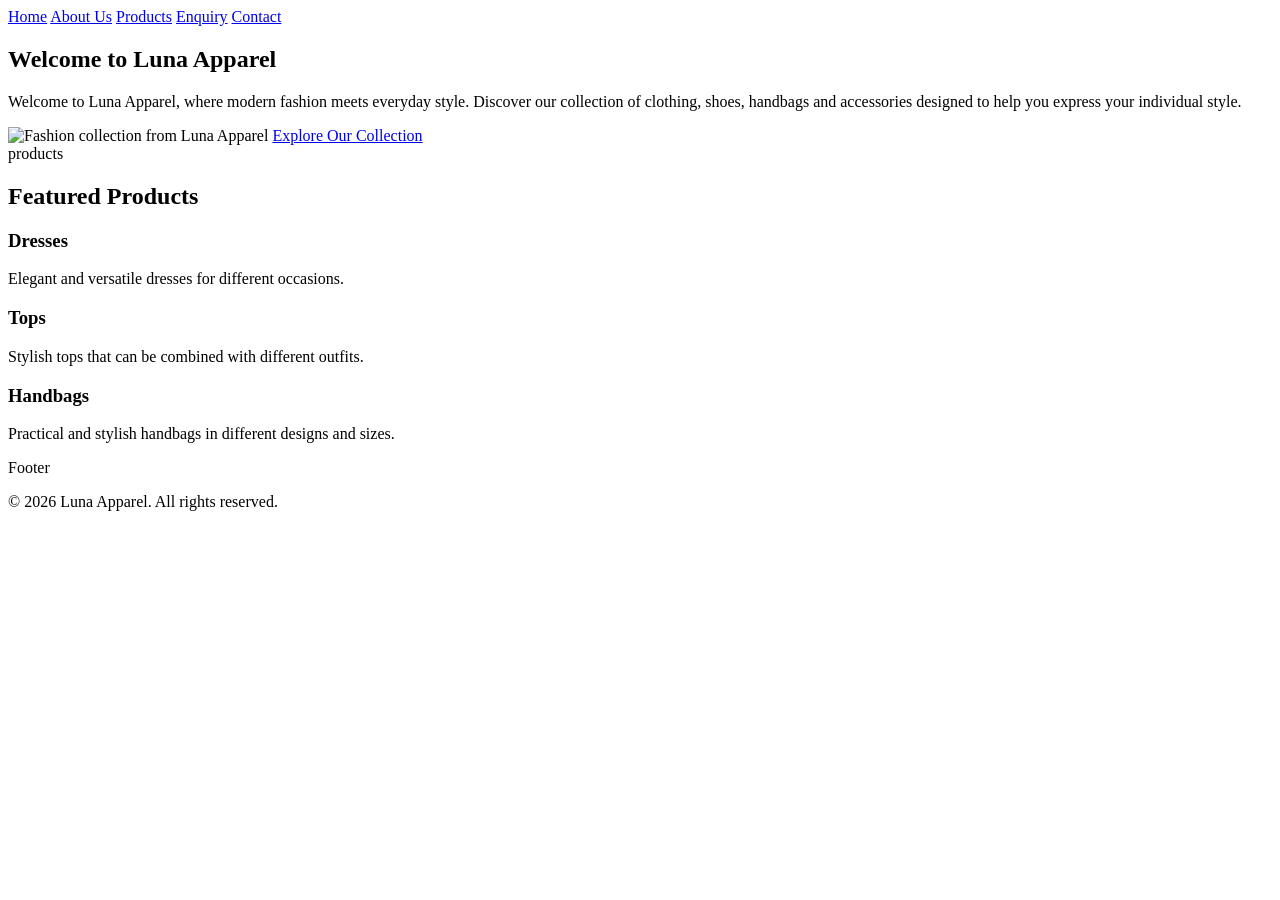
==== Luna_Apparel/index.html @ 079895e9 "Add files via upload" ====
<!DOCTYPE html>
<html lang="en">
<head>
    <meta charset="UTF-8">
    <meta name="viewport" content="width=device-width, initial-scale=1.0">
    <title>Luna Apparel | Home</title>
    <link rel="stylesheet" href="css/style.css">
</head>

<body>

    <header>
        <nav>
            <a href="index.html">Home</a>
            <a href="about.html">About Us</a>
            <a href="products.html">Products</a>
            <a href="enquiry.html">Enquiry</a>
            <a href="contact.html">Contact</a>
        </nav>
    </header>

    <main>

        <section>
            <h1>Welcome to Luna Apparel</h1>

            <p>
                Welcome to Luna Apparel, where modern fashion meets everyday style.
                Discover our collection of clothing, shoes, handbags and accessories
                designed to help you express your individual style.
            </p>

            <img src=""
                 alt="Fashion collection from Luna Apparel">

            <a href="products.html">Explore Our Collection</a>
        </section>

        products 
        <section>
            <h2>Featured Products</h2>

            <h3>Dresses</h3>
            <p>Elegant and versatile dresses for different occasions.</p>

            <h3>Tops</h3>
            <p>Stylish tops that can be combined with different outfits.</p>

            <h3>Handbags</h3>
            <p>Practical and stylish handbags in different designs and sizes.</p>
        </section>

    </main>

     Footer 
    <footer>
        <p>&copy; 2026 Luna Apparel. All rights reserved.</p>
    </footer>

    <script src="js/script.js"></script>
</body>
</html>
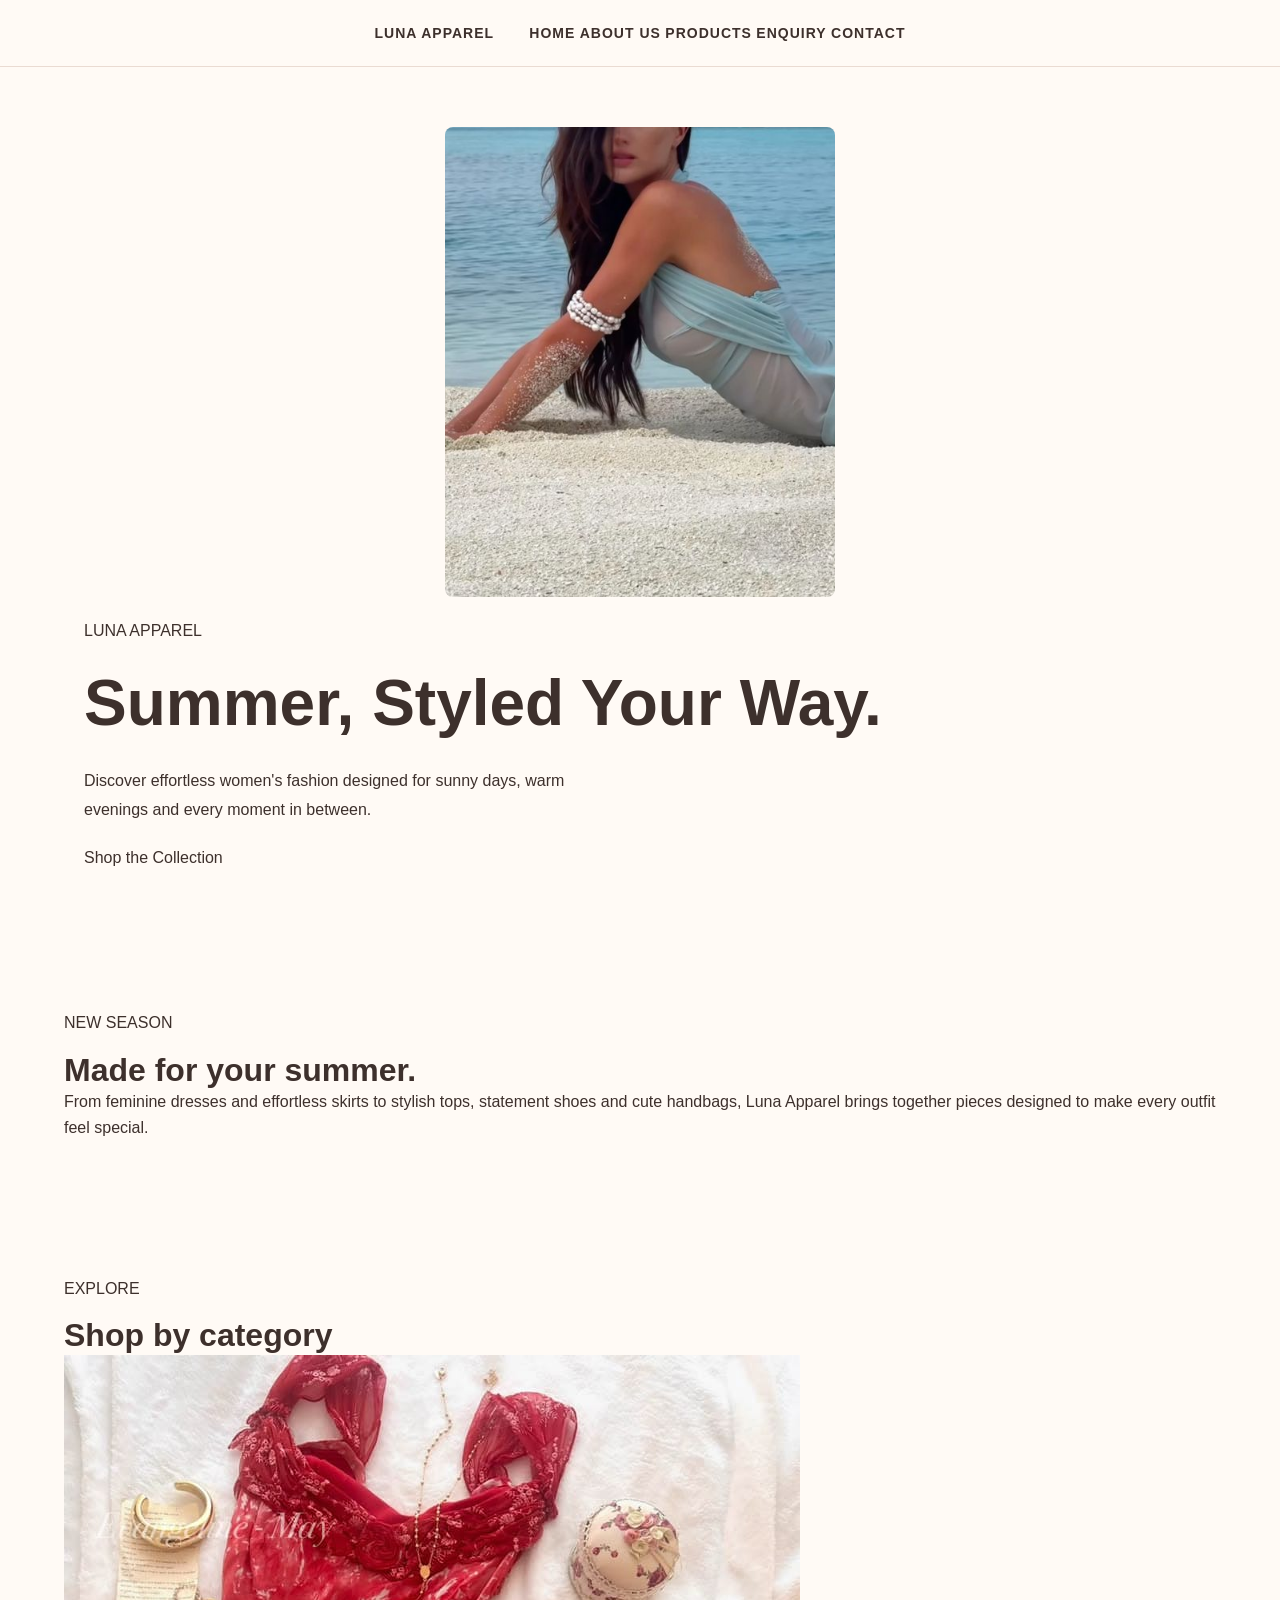
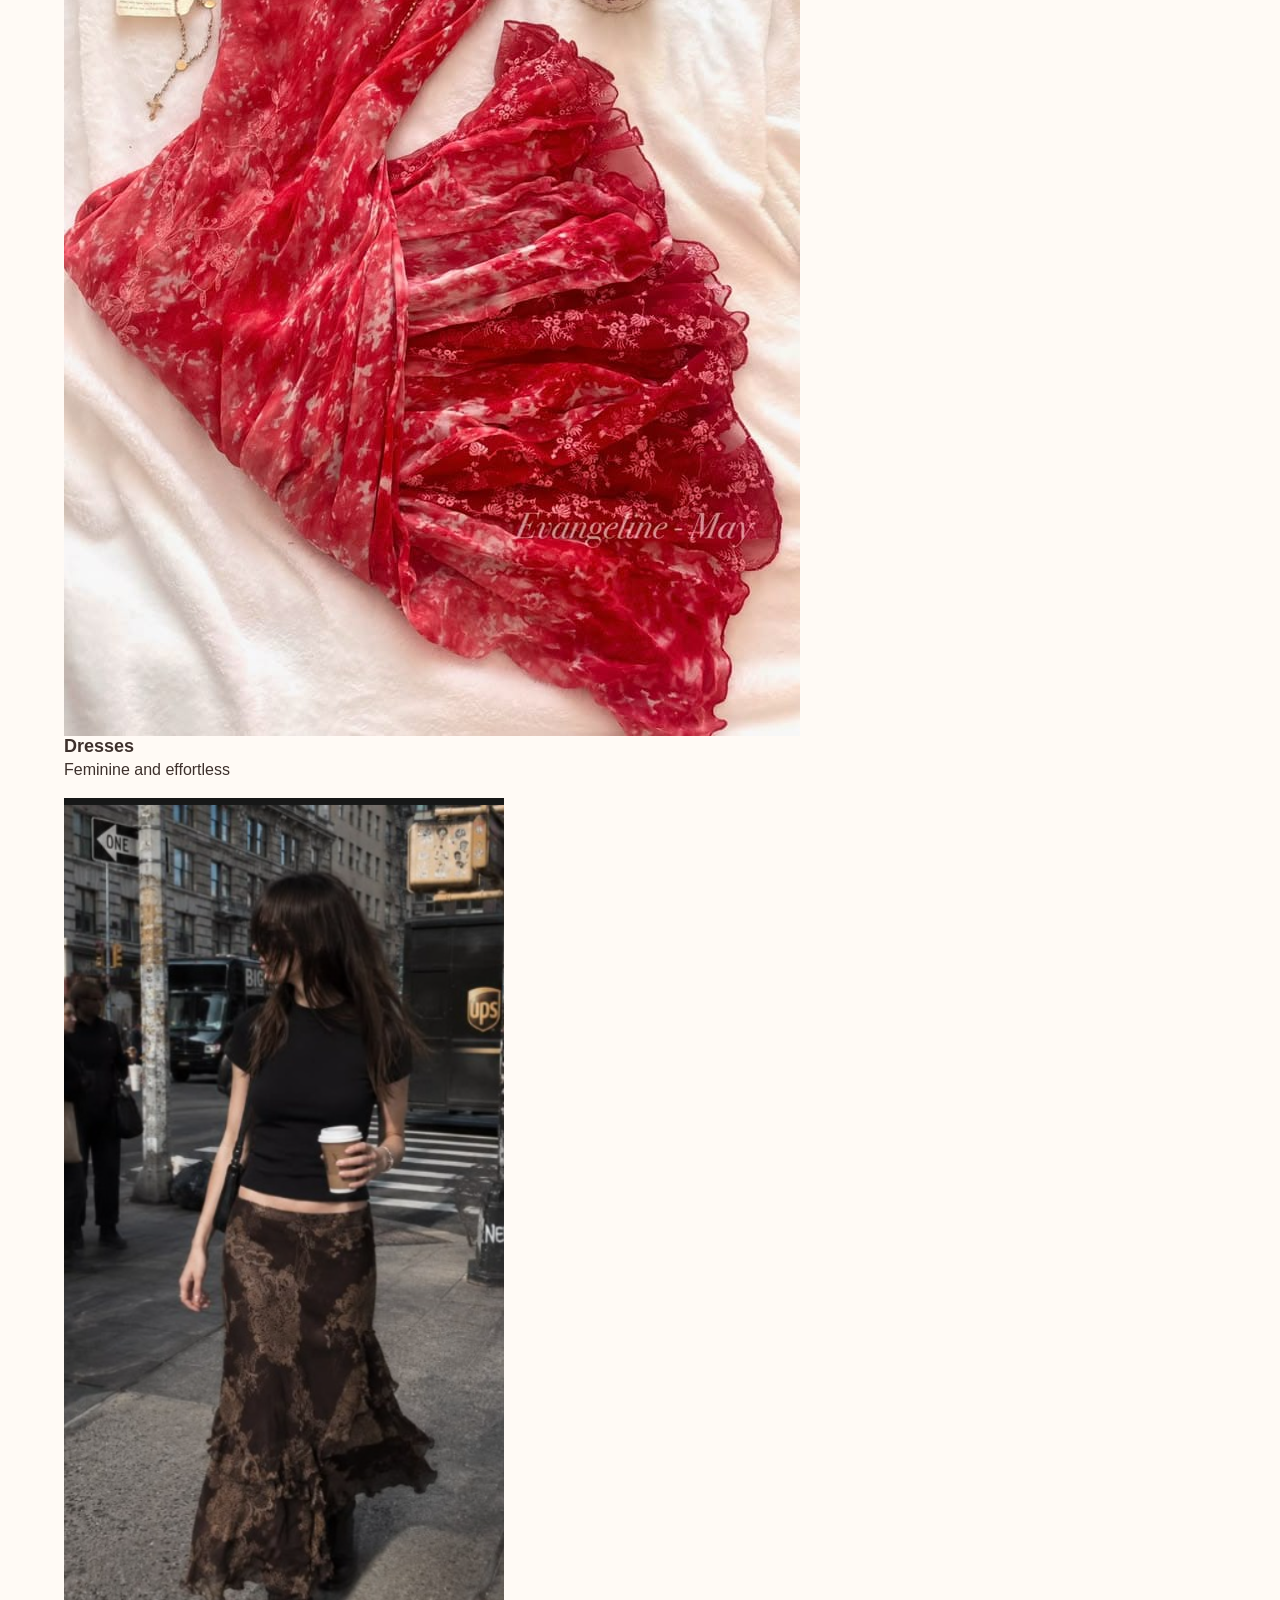
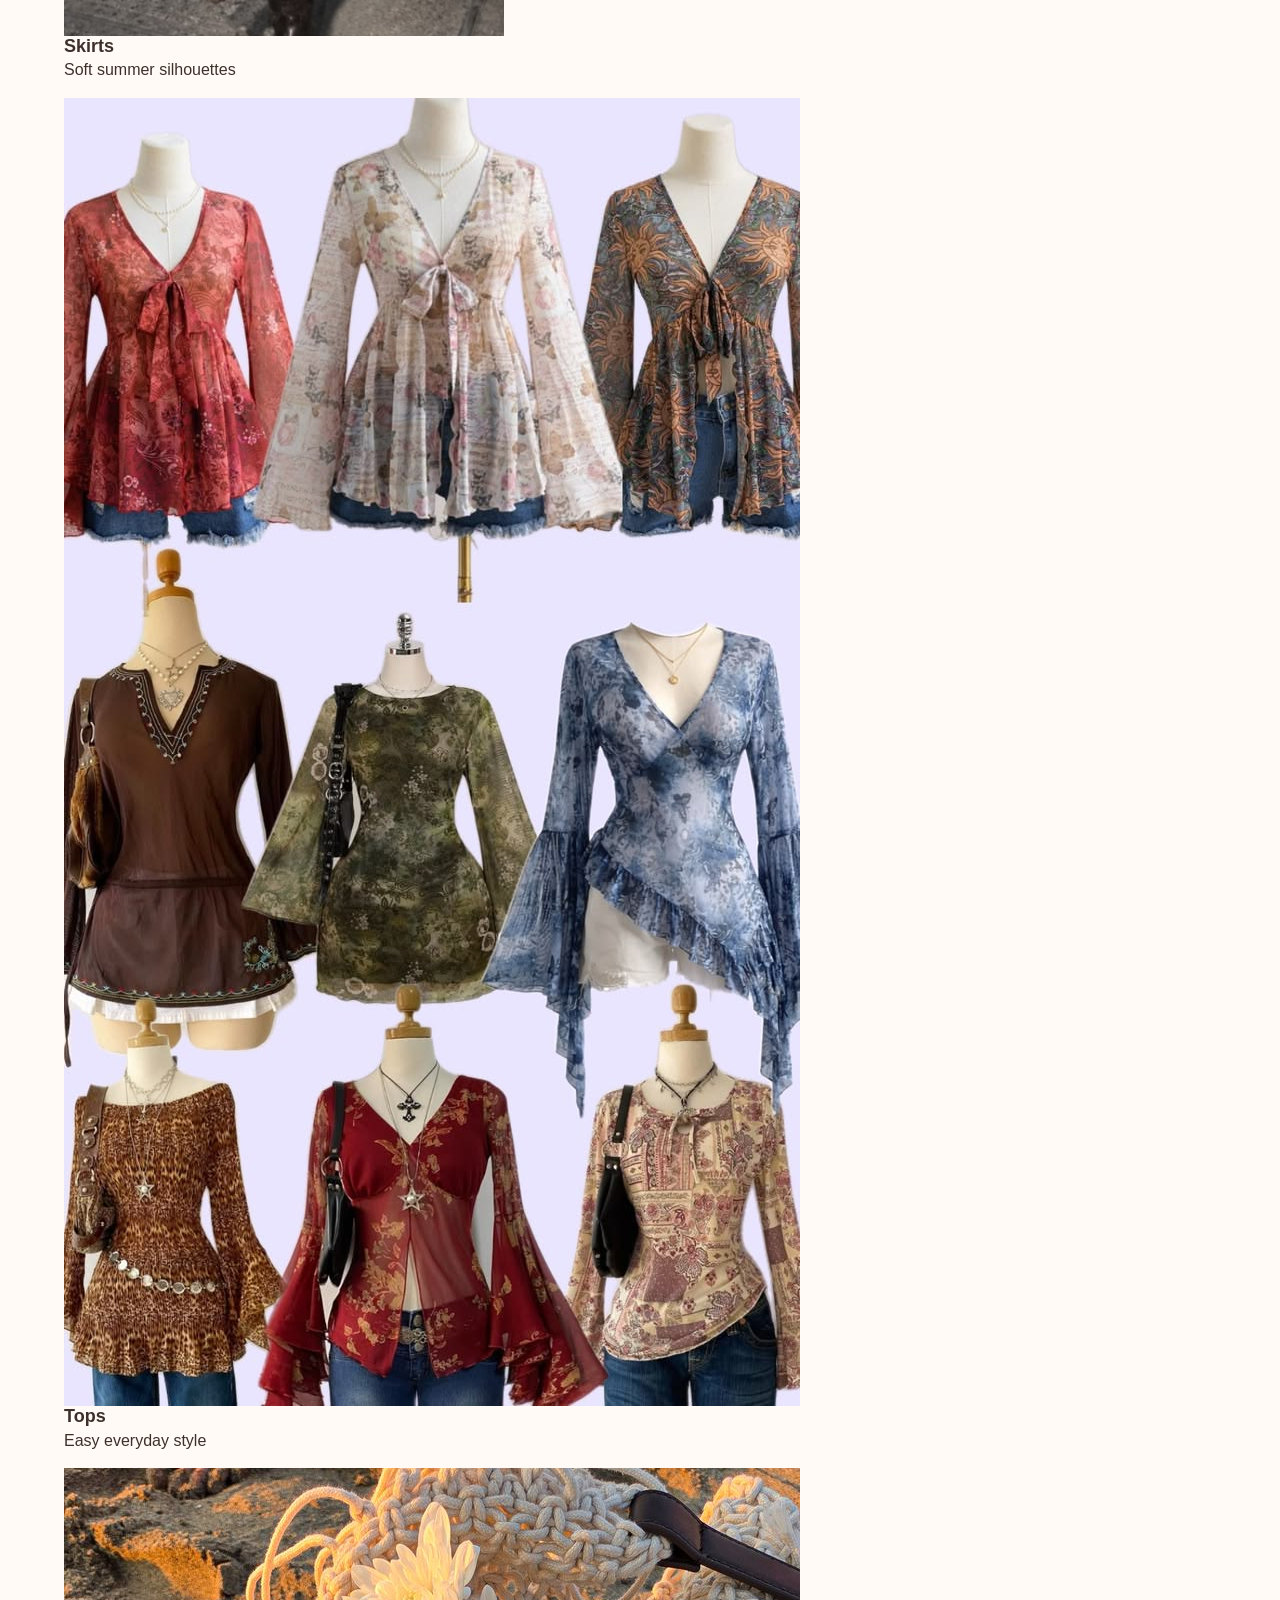
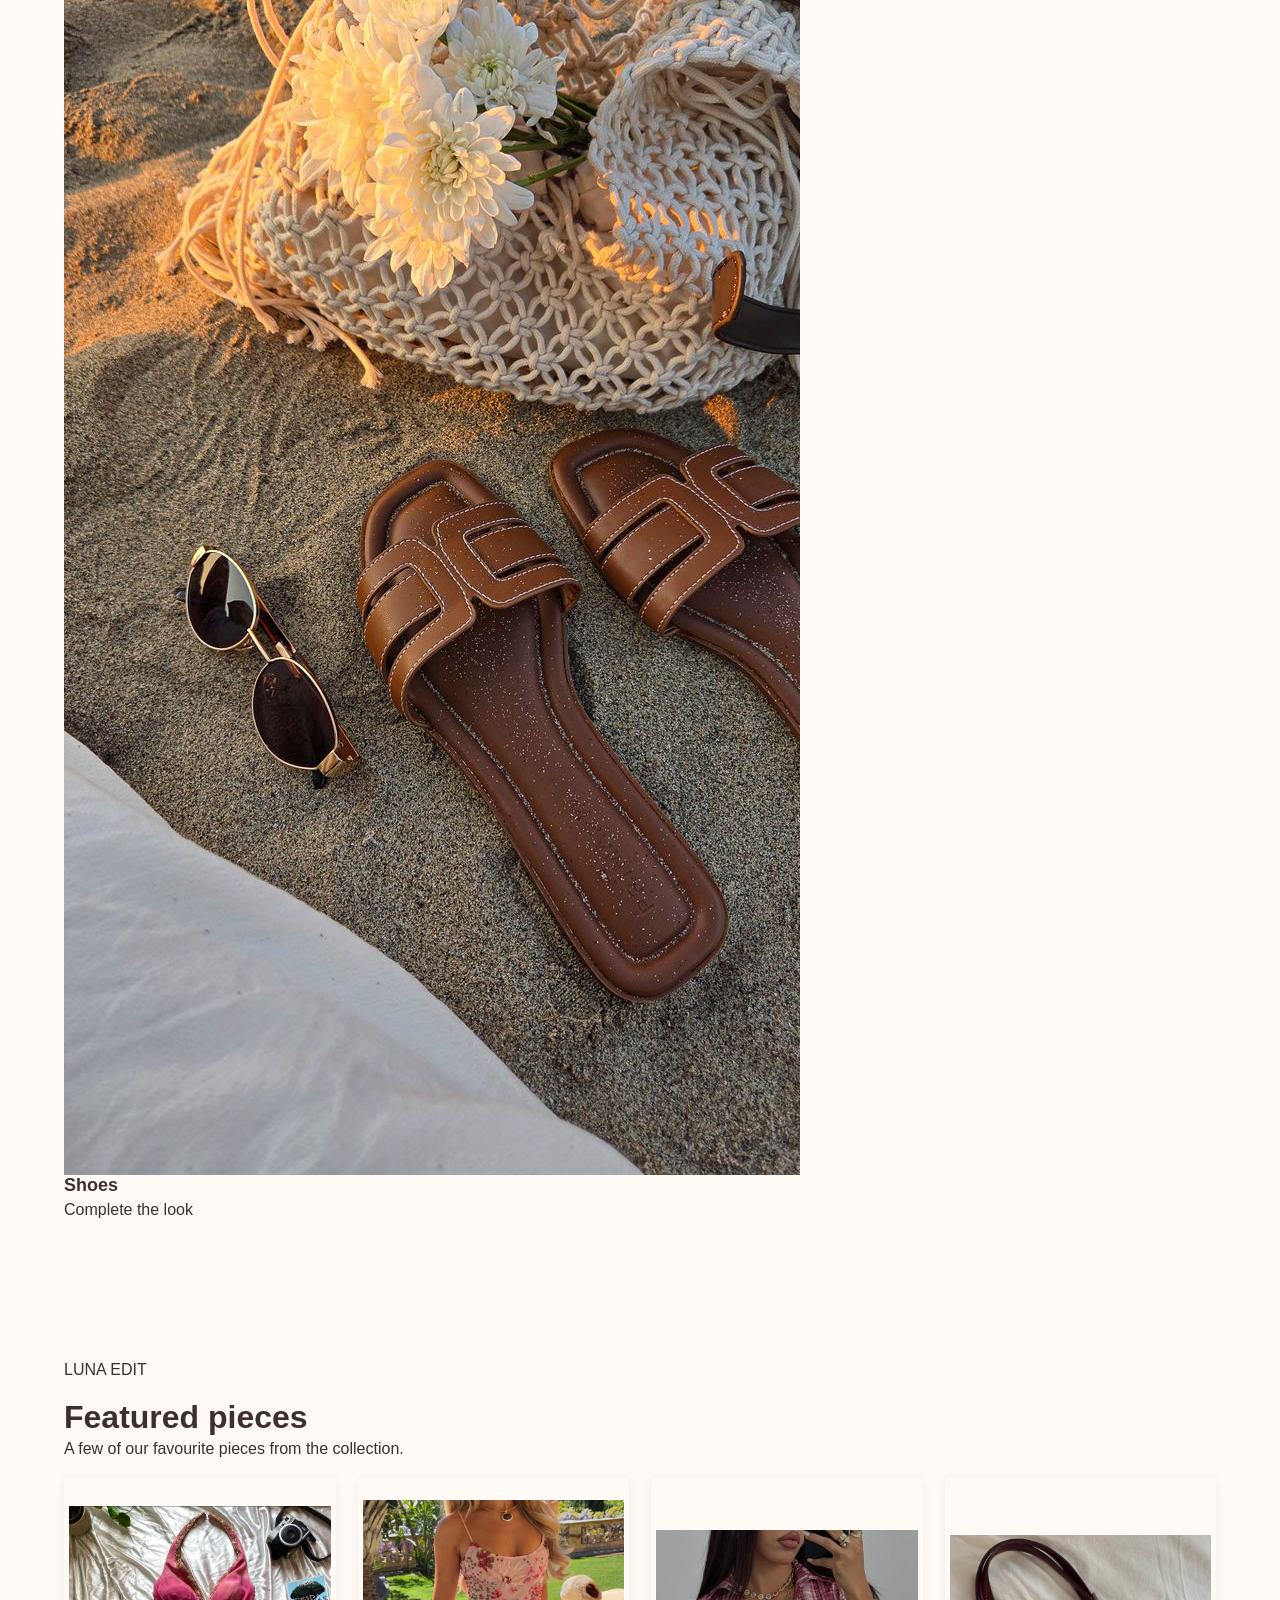
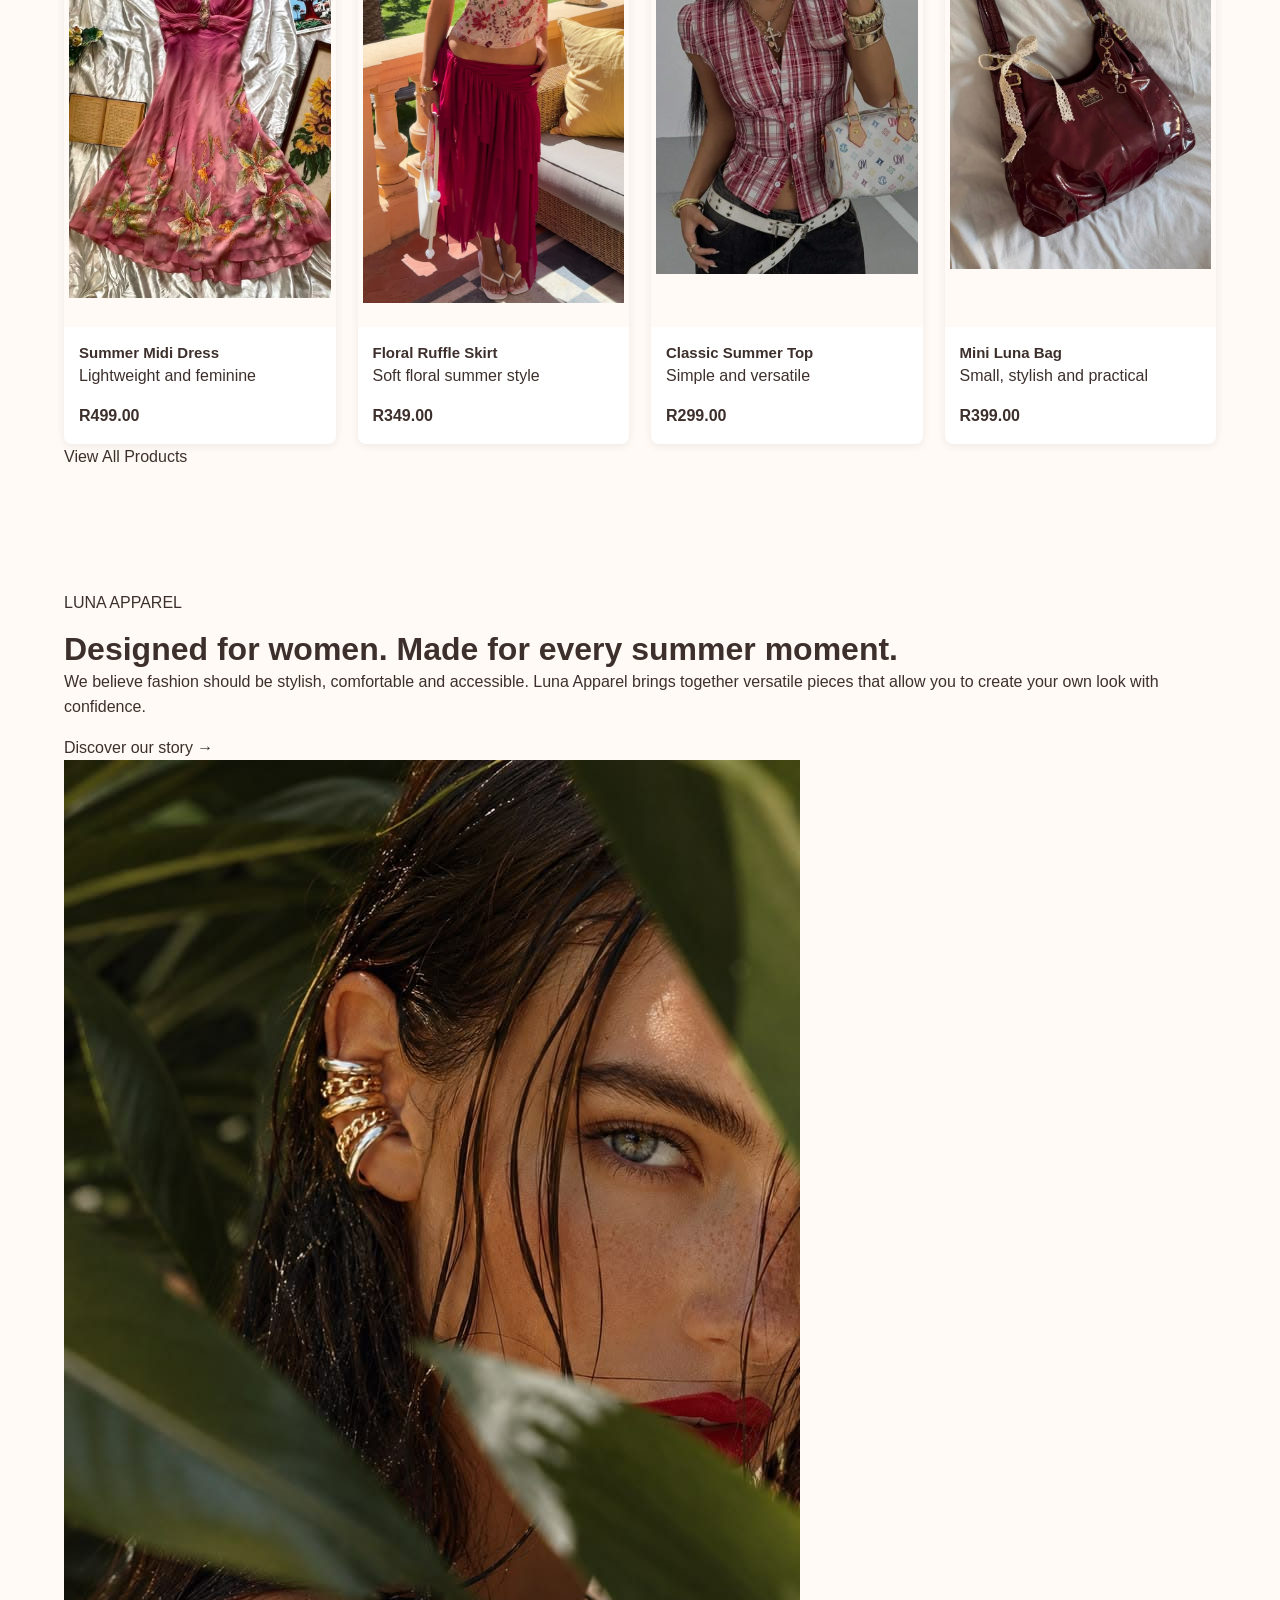
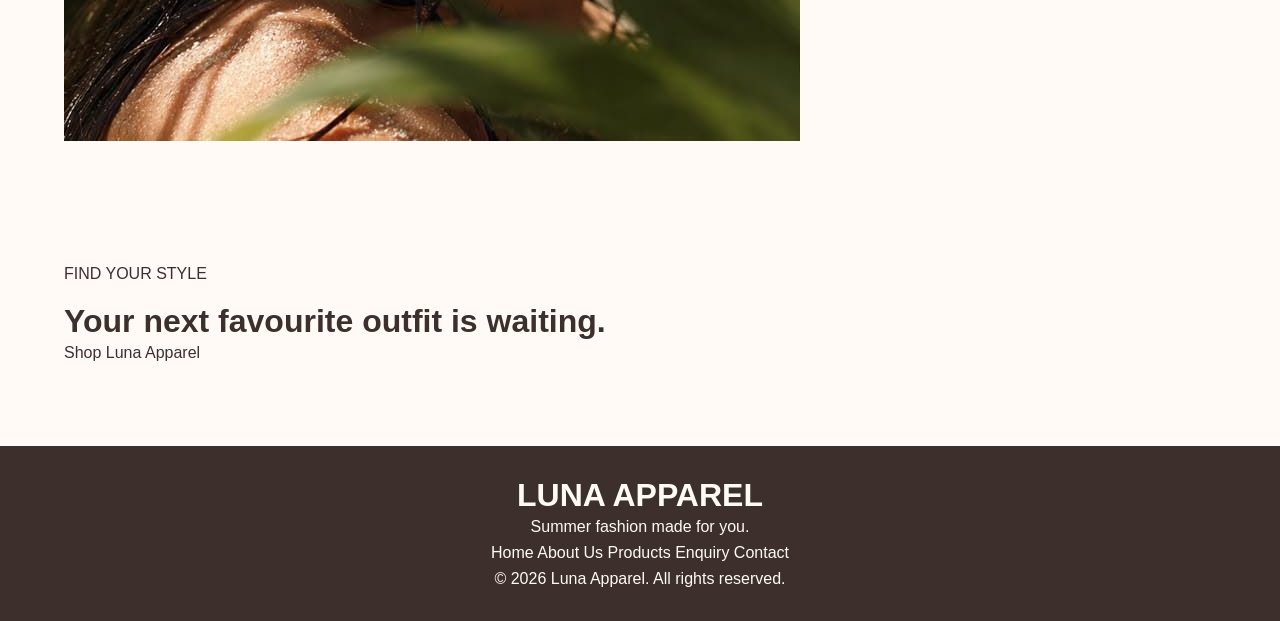
==== commit 95de5244: "Add files via upload" ====
--- a/Luna_Apparel/index.html
+++ b/Luna_Apparel/index.html
@@ -4,59 +4,247 @@
     <meta charset="UTF-8">
     <meta name="viewport" content="width=device-width, initial-scale=1.0">
     <title>Luna Apparel | Home</title>
-    <link rel="stylesheet" href="css/style.css">
+    <link rel="stylesheet" href="Style.css">
 </head>
 
 <body>
 
-    <header>
-        <nav>
-            <a href="index.html">Home</a>
+    <!-- Main Navigation -->
+    <header class="site-header">
+        <nav class="navbar">
+            <a href="HomeP.html" class="logo">LUNA APPAREL</a>
+
+            <div class="nav-links">
+            <a href="Home.html">Home</a>
             <a href="about.html">About Us</a>
             <a href="products.html">Products</a>
             <a href="enquiry.html">Enquiry</a>
             <a href="contact.html">Contact</a>
+            </div>
         </nav>
     </header>
 
     <main>
 
-        <section>
-            <h1>Welcome to Luna Apparel</h1>
+        <!-- Hero Section -->
+        <section class="hero">
+
+            <div class="hero-image">
+                <img src="My images/images/Model on sand.jpeg"
+                     alt="Luna Apparel summer fashion collection">
+            </div>
+
+            <div class="hero-content">
+                <p class="eyebrow">LUNA APPAREL</p>
+
+                <h1>Summer, Styled Your Way.</h1>
+
+                <p>
+                    Discover effortless women's fashion designed for sunny days,
+                    warm evenings and every moment in between.
+                </p>
+
+                <a href="Product.html" class="button">
+                    Shop the Collection
+                </a>
+            </div>
+
+        </section>
+
+
+        <!-- Introduction -->
+        <section class="intro">
+
+            <p class="eyebrow">NEW SEASON</p>
+
+            <h2>Made for your summer.</h2>
 
             <p>
-                Welcome to Luna Apparel, where modern fashion meets everyday style.
-                Discover our collection of clothing, shoes, handbags and accessories
-                designed to help you express your individual style.
+                From feminine dresses and effortless skirts to stylish tops,
+                statement shoes and cute handbags, Luna Apparel brings together
+                pieces designed to make every outfit feel special.
             </p>
 
-            <img src=""
-                 alt="Fashion collection from Luna Apparel">
-
-            <a href="products.html">Explore Our Collection</a>
-        </section>
-
-        products 
-        <section>
-            <h2>Featured Products</h2>
-
-            <h3>Dresses</h3>
-            <p>Elegant and versatile dresses for different occasions.</p>
-
-            <h3>Tops</h3>
-            <p>Stylish tops that can be combined with different outfits.</p>
-
-            <h3>Handbags</h3>
-            <p>Practical and stylish handbags in different designs and sizes.</p>
+        </section>
+
+
+        <!-- Featured Categories -->
+        <section class="categories">
+
+            <div class="section-heading">
+                <p class="eyebrow">EXPLORE</p>
+                <h2>Shop by category</h2>
+            </div>
+
+            <div class="category-grid">
+
+                <a href="Product.html" class="category-card">
+                    <img src="My images/images/red petal dollette ruffle trimmed dress.jpeg"
+                         alt="Summer Dresses">
+                    <div>
+                        <h3>Dresses</h3>
+                        <p>Feminine and effortless</p>
+                    </div>
+                </a>
+
+                <a href="Product.html" class="category-card">
+                    <img src="My images/images/BrownSKIRT.png"
+                         alt="Women's skirts">
+                    <div>
+                        <h3>Skirts</h3>
+                        <p>Soft summer silhouettes</p>
+                    </div>
+                </a>
+
+                <a href="Product.html" class="category-card">
+                    <img src="My images/images/Summer tops.jpeg"
+                         alt="Women's summer tops">
+                    <div>
+                        <h3>Tops</h3>
+                        <p>Easy everyday style</p>
+                    </div>
+                </a>
+
+                <a href="Product.html" class="category-card">
+                    <img src="My images/images/Brown flat sandels.jpeg"
+                         alt="Women's sandels">
+                    <div>
+                        <h3>Shoes</h3>
+                        <p>Complete the look</p>
+                    </div>
+                </a>
+
+            </div>
+
+        </section>
+
+
+        <!-- Featured Products -->
+        <section class="featured">
+
+            <div class="section-heading">
+                <p class="eyebrow">LUNA EDIT</p>
+                <h2>Featured pieces</h2>
+                <p>
+                    A few of our favourite pieces from the collection.
+                </p>
+            </div>
+
+            <div class="product-grid">
+
+                <article class="product-card">
+                    <img src="My images/images/pink halter-neck mini dress.jpeg"
+                         alt="Elegant summer dress">
+                    <div class="product-info">
+                        <h3>Summer Midi Dress</h3>
+                        <p>Lightweight and feminine</p>
+                        <strong>R499.00</strong>
+                    </div>
+                </article>
+
+                <article class="product-card">
+                    <img src="My images/images/Dragonfruit pink Midi Skirt.jpeg"
+                         alt="Floral summer skirt">
+                    <div class="product-info">
+                        <h3>Floral Ruffle Skirt</h3>
+                        <p>Soft floral summer style</p>
+                        <strong>R349.00</strong>
+                    </div>
+                </article>
+
+                <article class="product-card">
+                    <img src="My images/images/pink shirt.jpeg"
+                         alt="Women's summer top">
+                    <div class="product-info">
+                        <h3>Classic Summer Top</h3>
+                        <p>Simple and versatile</p>
+                        <strong>R299.00</strong>
+                    </div>
+                </article>
+
+                <article class="product-card">
+                    <img src="My images/images/Red Shoulder bag.jpeg"
+                         alt="Cute women's handbag">
+                    <div class="product-info">
+                        <h3>Mini Luna Bag</h3>
+                        <p>Small, stylish and practical</p>
+                        <strong>R399.00</strong>
+                    </div>
+                </article>
+
+            </div>
+
+            <a href="Product.html" class="button secondary-button">
+                View All Products
+            </a>
+
+        </section>
+
+
+        <!-- Brand Statement -->
+        <section class="brand-story">
+
+            <div class="brand-story-text">
+                <p class="eyebrow">LUNA APPAREL</p>
+
+                <h2>Designed for women. Made for every summer moment.</h2>
+
+                <p>
+                    We believe fashion should be stylish, comfortable and
+                    accessible. Luna Apparel brings together versatile pieces
+                    that allow you to create your own look with confidence.
+                </p>
+
+                <a href="About.html" class="text-link">
+                    Discover our story →
+                </a>
+            </div>
+
+            <div class="brand-story-image">
+                <img src="My images/images/Model in nature'.jpeg"
+                     alt="Women wearing Luna Apparel summer fashion">
+            </div>
+
+        </section>
+
+
+        <!-- Call to Action -->
+        <section class="cta">
+
+            <p class="eyebrow">FIND YOUR STYLE</p>
+
+            <h2>Your next favourite outfit is waiting.</h2>
+
+            <a href="Product.html" class="button">
+                Shop Luna Apparel
+            </a>
+
         </section>
 
     </main>
 
-     Footer 
-    <footer>
-        <p>&copy; 2026 Luna Apparel. All rights reserved.</p>
+
+    <!-- Footer -->
+    <footer class="site-footer">
+
+        <div>
+            <h2>LUNA APPAREL</h2>
+            <p>Summer fashion made for you.</p>
+        </div>
+
+        <div class="footer-links">
+            <a href="Home.html">Home</a>
+            <a href="about.html">About Us</a>
+            <a href="products.html">Products</a>
+            <a href="enquiry.html">Enquiry</a>
+            <a href="contact.html">Contact</a>
+        </div>
+
+        <p class="copyright">
+            &copy; 2026 Luna Apparel. All rights reserved.
+        </p>
+
     </footer>
 
-    <script src="js/script.js"></script>
 </body>
 </html>
--- a/Luna_Apparel/Style.css
+++ b/Luna_Apparel/Style.css
@@ -0,0 +1,806 @@
+/* =========================================
+   LUNA APPAREL
+   PART 2 - COMPLETE STYLE SHEET
+========================================= */
+
+
+/* =========================================
+   1. BASIC RESET
+========================================= */
+
+* {
+    box-sizing: border-box;
+    margin: 0;
+    padding: 0;
+}
+
+html {
+    scroll-behavior: smooth;
+    font-size: 16px;
+}
+
+body {
+    font-family: Arial, Helvetica, sans-serif;
+    background-color: #fffaf5;
+    color: #3d302c;
+    line-height: 1.6;
+}
+
+img {
+    max-width: 100%;
+    display: block;
+}
+
+a {
+    color: inherit;
+    text-decoration: none;
+}
+
+
+/* =========================================
+   2. NAVIGATION
+========================================= */
+
+header {
+    background-color: #fffaf5;
+    border-bottom: 1px solid #eadbd2;
+    padding: 1.25rem 5%;
+    position: sticky;
+    top: 0;
+    z-index: 1000;
+}
+
+nav {
+    display: flex;
+    justify-content: center;
+    align-items: center;
+    gap: 2.2rem;
+    flex-wrap: wrap;
+}
+
+nav a {
+    font-size: 0.875rem;
+    font-weight: 600;
+    letter-spacing: 0.0625rem;
+    text-transform: uppercase;
+    transition: color 0.3s ease;
+}
+
+nav a:hover {
+    color: #c97968;
+}
+
+
+/* =========================================
+   3. GENERAL PAGE
+========================================= */
+
+main {
+    width: 90%;
+    max-width: 75rem;
+    margin: 0 auto;
+}
+
+section {
+    padding: 3.75rem 0;
+}
+
+h1,
+h2,
+h3 {
+    line-height: 1.2;
+    font-weight: 600;
+}
+
+h1 {
+    font-size: 3rem;
+}
+
+h2 {
+    font-size: 2rem;
+}
+
+h3 {
+    font-size: 1.125rem;
+}
+
+p {
+    margin-bottom: 0.9375rem;
+}
+
+
+/* =========================================
+   4. GENERAL BUTTONS
+========================================= */
+
+button {
+    border: none;
+    cursor: pointer;
+}
+
+
+/* =========================================
+   5. HOME PAGE
+========================================= */
+
+.home-hero {
+    min-height: 33.75rem;
+
+    display: grid;
+
+    grid-template-columns: 1fr 0.8fr;
+
+    align-items: center;
+
+    gap: 3.125rem;
+
+    padding: 3.125rem 0;
+}
+
+.hero-content {
+    padding: 1.25rem;
+}
+
+.hero-small-text {
+    color: #c97968;
+
+    font-size: 0.8125rem;
+
+    font-weight: bold;
+
+    letter-spacing: 0.1875rem;
+
+    margin-bottom: 0.9375rem;
+}
+
+.hero-content h1 {
+    font-size: clamp(2.625rem, 5vw, 4.375rem);
+
+    margin-bottom: 1.5625rem;
+}
+
+.hero-content > p:not(.hero-small-text) {
+    max-width: 31.25rem;
+
+    font-size: 1rem;
+
+    line-height: 1.8;
+
+    margin-bottom: 1.25rem;
+}
+
+
+/* =========================================
+   HOME BUTTON
+========================================= */
+
+.hero-button {
+    margin-top: 0.625rem;
+
+    padding: 0.8125rem 1.6875rem;
+
+    background-color: #c97968;
+
+    color: white;
+
+    border-radius: 1.875rem;
+
+    font-weight: 600;
+
+    transition:
+        background-color 0.3s ease,
+        transform 0.3s ease;
+}
+
+.hero-button:hover {
+    background-color: #9f5b4e;
+
+    transform: translateY(-0.1875rem);
+}
+
+
+/* =========================================
+   HOME IMAGE
+========================================= */
+
+.hero-image {
+    width: 100%;
+
+    max-width: 24.375rem;
+
+    height: 29.375rem;
+
+    margin: 0 auto;
+
+    overflow: hidden;
+
+    border-radius: 0.5rem;
+}
+
+.hero-image img {
+    width: 100%;
+
+    height: 100%;
+
+    object-fit: cover;
+
+    object-position: center;
+}
+
+
+/* =========================================
+   FEATURED SECTION
+========================================= */
+
+.featured-section {
+    text-align: center;
+
+    padding: 3.125rem 0 5rem;
+}
+
+.featured-section h2 {
+    margin-bottom: 0.9375rem;
+}
+
+.featured-section p {
+    max-width: 40.625rem;
+
+    margin: 0 auto;
+
+    line-height: 1.8;
+}
+
+
+/* =========================================
+   6. PRODUCTS PAGE
+========================================= */
+
+.products-page {
+    width: 92%;
+
+    max-width: 78.125rem;
+
+    margin: 0 auto;
+
+    padding: 1.25rem 0 5rem;
+}
+
+
+/* =========================================
+   PRODUCTS INTRO
+========================================= */
+
+.products-intro {
+    text-align: center;
+
+    padding: 2.8125rem 0 3.75rem;
+}
+
+.products-intro h1 {
+    font-size: 2.75rem;
+
+    margin-bottom: 0.9375rem;
+}
+
+.products-intro p {
+    max-width: 40.625rem;
+
+    margin: 0 auto;
+
+    line-height: 1.7;
+}
+
+
+/* =========================================
+   7. PRODUCT CATEGORIES
+========================================= */
+
+.product-category {
+    padding: 0;
+
+    margin-bottom: 8.75rem;
+}
+
+.product-category h2 {
+    text-align: center;
+
+    font-size: 1.875rem;
+
+    margin-bottom: 2.1875rem;
+}
+
+
+/* =========================================
+   8. PRODUCT GRID
+========================================= */
+
+.product-grid {
+    display: grid;
+
+    grid-template-columns: repeat(4, 1fr);
+
+    gap: 1.375rem;
+}
+
+
+/* =========================================
+   9. PRODUCT CARD
+========================================= */
+
+.product-card {
+    background-color: white;
+
+    border-radius: 0.5rem;
+
+    overflow: hidden;
+
+    box-shadow:
+        0 0.125rem 0.625rem rgba(0, 0, 0, 0.07);
+
+    display: flex;
+
+    flex-direction: column;
+
+    transition:
+        transform 0.3s ease,
+        box-shadow 0.3s ease;
+}
+
+.product-card:hover {
+    transform: translateY(-0.3125rem);
+
+    box-shadow:
+        0 0.4375rem 1.125rem rgba(0, 0, 0, 0.12);
+}
+
+
+/* =========================================
+   10. PRODUCT IMAGES
+========================================= */
+
+.product-card img {
+    width: 100%;
+
+    height: 28.125rem;
+
+    object-fit: contain;
+
+    object-position: center center;
+
+    background-color: #fffaf5;
+
+    display: block;
+
+    padding: 0.3125rem;
+}
+
+
+/* =========================================
+   11. PRODUCT INFORMATION
+========================================= */
+
+.product-info {
+    padding: 0.9375rem;
+
+    min-height: 6.25rem;
+
+    display: flex;
+
+    flex-direction: column;
+}
+
+.product-info h3 {
+    font-size: 0.9375rem;
+
+    font-weight: 600;
+
+    line-height: 1.4;
+
+    margin: 0;
+}
+
+.product-info .price {
+    margin-top: auto;
+
+    margin-bottom: 0;
+
+    padding-top: 0.625rem;
+
+    font-size: 1rem;
+
+    font-weight: bold;
+}
+
+
+/* =========================================
+   12. FORMS
+========================================= */
+
+form {
+    max-width: 40.625rem;
+
+    margin-top: 1.875rem;
+}
+
+label {
+    display: block;
+
+    margin-top: 0.9375rem;
+
+    margin-bottom: 0.3125rem;
+
+    font-weight: 600;
+}
+
+input,
+textarea {
+    width: 100%;
+
+    padding: 0.875rem;
+
+    border: 1px solid #d8c6bd;
+
+    border-radius: 0.375rem;
+
+    background-color: white;
+
+    font-family: inherit;
+
+    font-size: 1rem;
+}
+
+input:focus,
+textarea:focus {
+    outline: 2px solid #c97968;
+
+    border-color: #c97968;
+}
+
+button {
+    margin-top: 1.25rem;
+
+    padding: 0.875rem 1.5625rem;
+
+    border-radius: 1.875rem;
+
+    background-color: #c97968;
+
+    color: white;
+
+    font-weight: 600;
+
+    transition: background-color 0.3s ease;
+}
+
+button:hover {
+    background-color: #9f5b4e;
+}
+
+
+/* =========================================
+   13. FOOTER
+========================================= */
+
+footer {
+    margin-top: 1.25rem;
+
+    padding: 1.875rem 5%;
+
+    background-color: #3d302c;
+
+    color: #fffaf5;
+
+    text-align: center;
+}
+
+footer p {
+    margin: 0 auto;
+}
+
+
+/* =========================================
+   14. TABLET
+========================================= */
+
+@media (max-width: 56.25rem) {
+
+    .product-grid {
+        grid-template-columns: repeat(3, 1fr);
+    }
+
+}
+
+
+/* =========================================
+   15. SMALL TABLET
+========================================= */
+
+@media (max-width: 48rem) {
+
+    header {
+        padding: 1rem 4%;
+    }
+
+    nav {
+        gap: 0.75rem 1.25rem;
+    }
+
+    nav a {
+        font-size: 0.75rem;
+    }
+
+    main {
+        width: 92%;
+    }
+
+
+    /* Home */
+
+    .home-hero {
+        grid-template-columns: 1fr;
+
+        text-align: center;
+
+        gap: 1.875rem;
+
+        padding: 2.1875rem 0;
+    }
+
+    .hero-content {
+        padding: 0.625rem;
+    }
+
+    .hero-content > p:not(.hero-small-text) {
+        margin-left: auto;
+
+        margin-right: auto;
+    }
+
+    .hero-image {
+        width: 75%;
+
+        height: 26.25rem;
+    }
+
+
+    /* Products */
+
+    .product-grid {
+        grid-template-columns: repeat(2, 1fr);
+    }
+
+    .product-category {
+        margin-bottom: 6.875rem;
+    }
+
+}
+
+
+/* =========================================
+   16. MOBILE
+========================================= */
+
+@media (max-width: 30rem) {
+
+    header {
+        padding: 0.875rem 4%;
+    }
+
+    nav {
+        gap: 0.5rem 0.9375rem;
+    }
+
+    nav a {
+        font-size: 0.6875rem;
+    }
+
+
+    /* General */
+
+    section {
+        padding: 2.5rem 0;
+    }
+
+    h1 {
+        font-size: 2.375rem;
+    }
+
+    h2 {
+        font-size: 1.6875rem;
+    }
+
+
+    /* Home */
+
+    .home-hero {
+        padding: 1.5625rem 0;
+    }
+
+    .hero-content h1 {
+        font-size: 2.5rem;
+    }
+
+    .hero-image {
+        width: 85%;
+
+        height: 23.75rem;
+    }
+
+
+    /* Products */
+
+    .products-page {
+        width: 92%;
+    }
+
+    .products-intro {
+        padding: 2.1875rem 0 2.8125rem;
+    }
+
+    .products-intro h1 {
+        font-size: 2.125rem;
+    }
+
+    .product-category {
+        margin-bottom: 5.625rem;
+    }
+
+    .product-category h2 {
+        font-size: 1.6875rem;
+
+        margin-bottom: 1.5625rem;
+    }
+
+    .product-grid {
+        grid-template-columns: repeat(2, 1fr);
+
+        gap: 0.75rem;
+    }
+
+
+    /* Keep product images tall */
+
+    .product-card img {
+        width: 100%;
+
+        height: 28.125rem;
+
+        object-fit: contain;
+
+        object-position: center center;
+
+        padding: 0.3125rem;
+    }
+
+    .product-info {
+        padding: 0.75rem;
+
+        min-height: 5.625rem;
+    }
+
+    .product-info h3 {
+        font-size: 0.875rem;
+    }
+
+    .product-info .price {
+        font-size: 0.9375rem;
+    }
+
+
+    /* Forms */
+
+    input,
+    textarea {
+        font-size: 1rem;
+    }
+
+}
+/* =========================================
+   CONTACT PAGE
+========================================= */
+
+.contact-page {
+    padding-bottom: 2rem;
+}
+
+.contact-intro {
+    text-align: center;
+    padding: 3rem 0 2rem;
+}
+
+.contact-intro h1 {
+    margin-bottom: 0.75rem;
+}
+
+.contact-intro p {
+    max-width: 40rem;
+    margin: 0 auto;
+}
+
+.contact-layout {
+    display: grid;
+    grid-template-columns: 1fr 1fr;
+    gap: 3rem;
+    padding: 1rem 0 2.5rem;
+}
+
+.contact-details,
+.contact-form-section {
+    background-color: white;
+    padding: 2rem;
+    border-radius: 0.5rem;
+    box-shadow: 0 0.125rem 0.625rem rgba(0, 0, 0, 0.06);
+}
+
+.contact-details h2,
+.contact-form-section h2 {
+    font-size: 1.5rem;
+    margin-bottom: 1.25rem;
+}
+
+.contact-details h3 {
+    font-size: 1rem;
+    margin-top: 1rem;
+    margin-bottom: 0.25rem;
+}
+
+.contact-details p {
+    margin-bottom: 0.5rem;
+}
+
+.contact-form-section form {
+    margin-top: 0;
+    max-width: none;
+}
+
+.location-section {
+    padding: 1rem 0 3rem;
+}
+
+.location-section h2 {
+    text-align: center;
+    font-size: 1.5rem;
+    margin-bottom: 1rem;
+}
+
+.location-section iframe {
+    display: block;
+    border-radius: 0.5rem;
+}
+
+
+/* Contact page mobile layout */
+
+@media (max-width: 48rem) {
+
+    .contact-layout {
+        grid-template-columns: 1fr;
+        gap: 1.5rem;
+    }
+
+    .contact-details,
+    .contact-form-section {
+        padding: 1.5rem;
+    }
+
+}
+
+@media (max-width: 30rem) {
+
+    .contact-intro {
+        padding: 2rem 0 1.5rem;
+    }
+
+    .contact-intro h1 {
+        font-size: 2.25rem;
+    }
+
+    .contact-layout {
+        padding-bottom: 1rem;
+    }
+
+    .location-section iframe {
+        height: 240px;
+    }
+
+}
